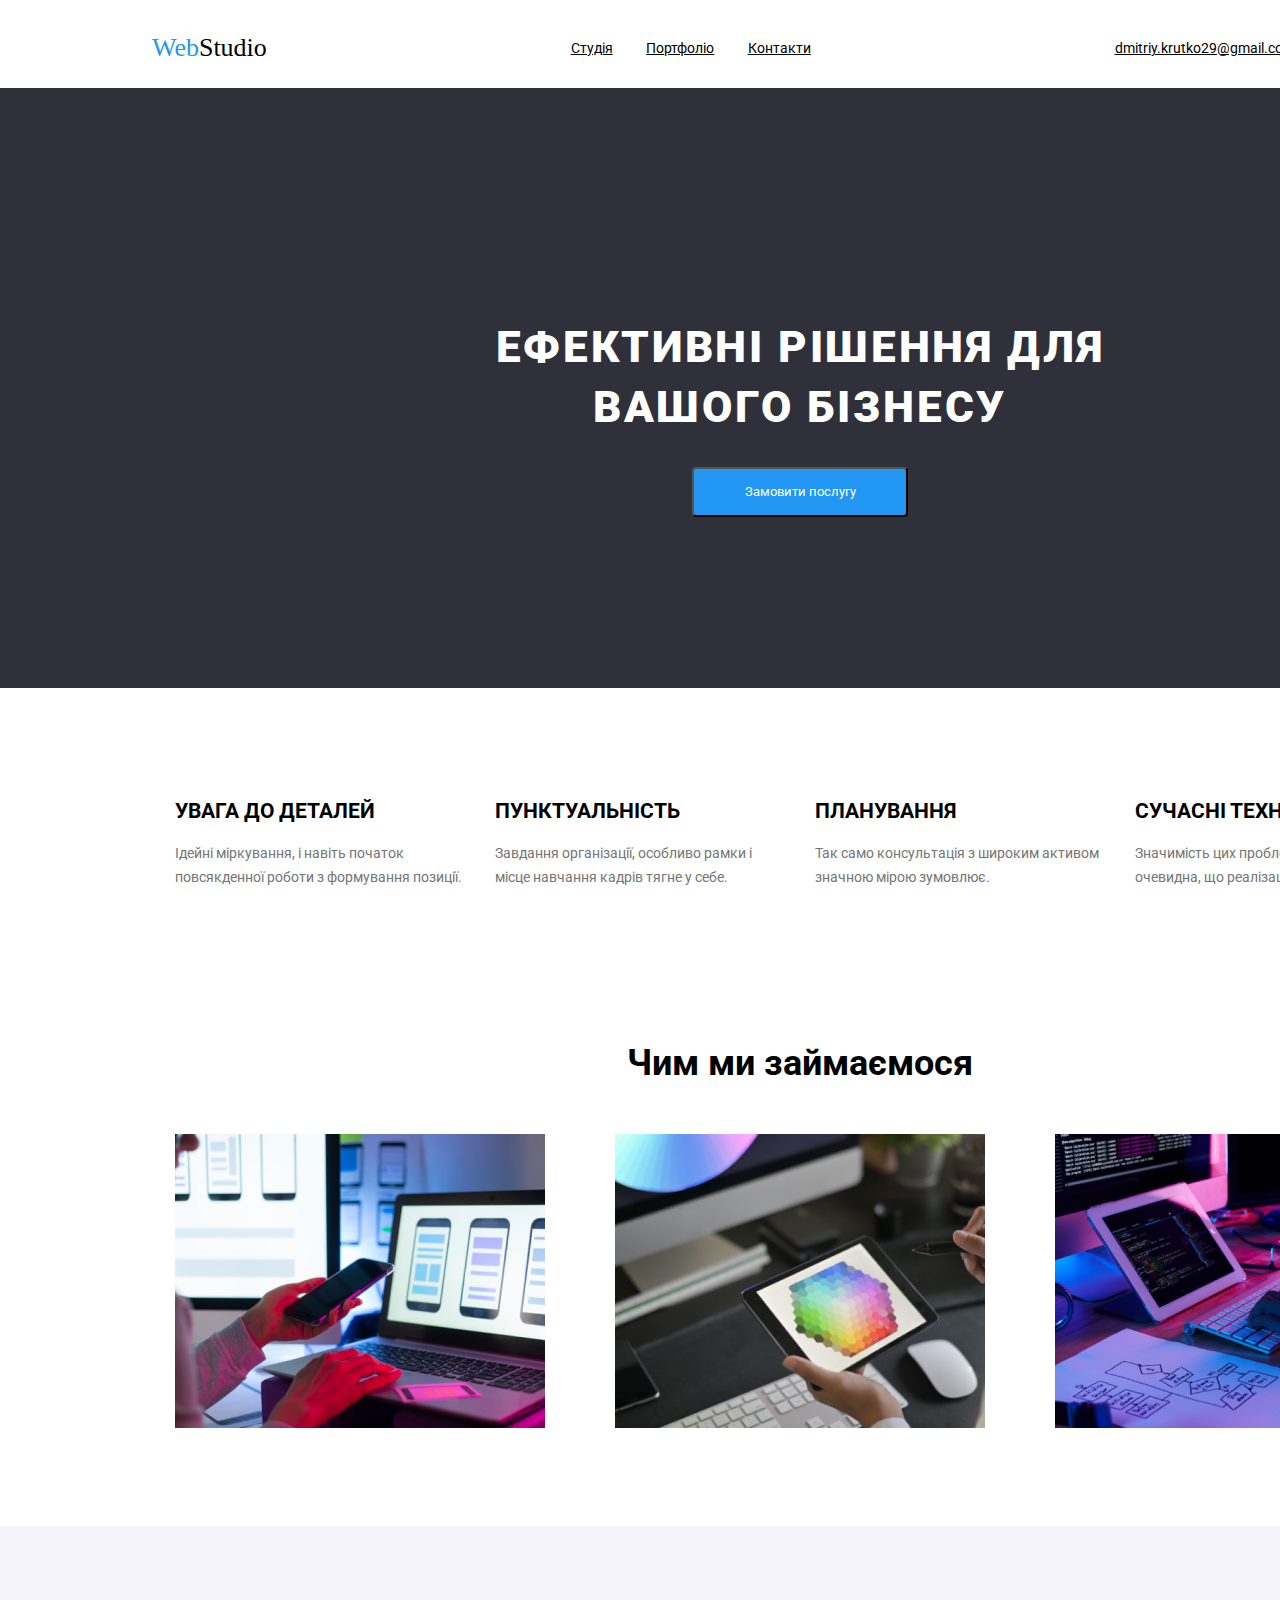
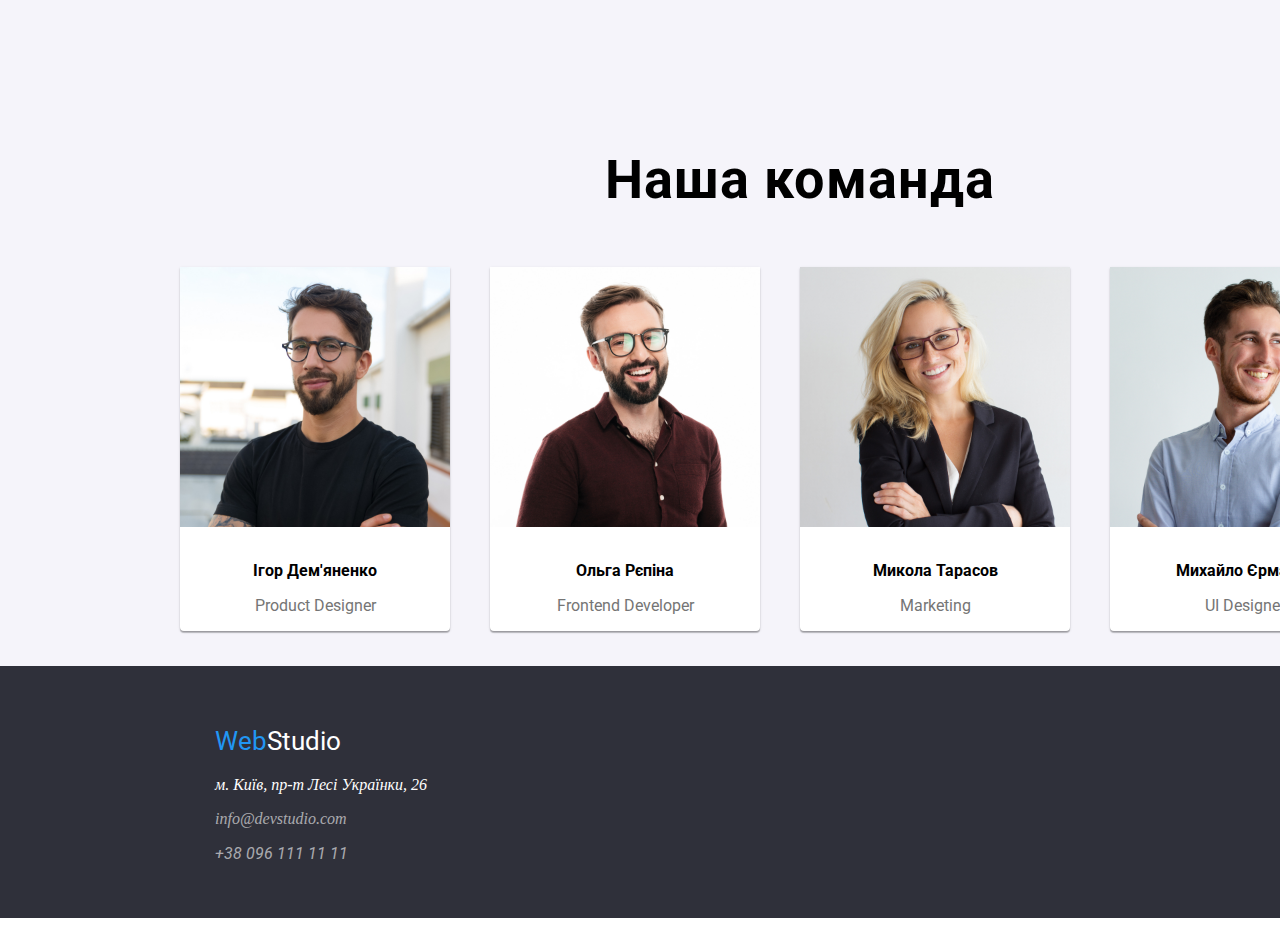
==== index.html @ a4841aaa "main" ====
<!DOCTYPE html>
<html lang="en">
    <head>
        <title>GoIT course</title>
        <meta charset="UTF-8">
        <link rel="stylesheet" href="./css/main.css">
        <link rel="preconnect" href="https://fonts.googleapis.com">
        <link rel="preconnect" href="https://fonts.gstatic.com" crossorigin>
        <link href="https://fonts.googleapis.com/css2?family=Roboto&display=swap" rel="stylesheet">
    </head>
    <body>
        <div class="container-body">
        <header class="header">
            <div class="logo">
            <span class="logofirstpart">Web</span><span class="logosecondpart">Studio
            </div>
            <div class="nav">
            <nav>
            <a href="Студія" class="studio">Студія</a>
            <a href="portfolio.html" class="portfolio">Портфоліо</a>
            <a href="Контакти">Контакти</a>
            </nav>
            </div>
            <div class="contacts-header">
            <a href="mailto:dmitriy.krutko29@gmail.com" class="mail">dmitriy.krutko29@gmail.com</a> 
            <a href="tel:+380504185567" class="phone">+38-050-418-55-67</a> 
            </div>
        </header>
        <main>
            <section class="banner">
                    <h1 id="bannertext">Ефективні рішення для вашого бізнесу</h1>
                    <button type="button" class="buttonbanner">Замовити послугу</button>
            </section>
            <section class="goals">
                <div id="goal">
                    <h2>УВАГА ДО ДЕТАЛЕЙ</h2>
                    <p class="abouttext">Ідейні міркування, і навіть початок повсякденної роботи з формування позиції.</p>
                </div>
                <div id="goal">
                    <h2>ПУНКТУАЛЬНІСТЬ</h2>
                    <p class="abouttext">Завдання організації, особливо рамки і місце навчання кадрів тягне у себе.</p>
                </div>
                <div id="goal">
                    <h2>ПЛАНУВАННЯ</h2>
                    <p class="abouttext">Так само консультація з широким активом значною мірою зумовлює.</p>
                </div>
                <div id="goal">
                    <h2>СУЧАСНІ ТЕХНОЛОГІЇ</h2>
                    <p class="abouttext">Значимість цих проблем настільки очевидна, що реалізація планових завдань.</p>
                </div>
            </section>
            <section>
                <div>
                    <h2 class="whatwedootext">Чим ми займаємося</h2>
                </div>    
                <div class="whatwedo">
                    <div><img src="./images/whatwedo.png" alt="whatwedo" width="370" height="294" class="whatweedoimg"></div>
                    <div><img src="./images/whatwedo2.png" alt="whatwedo2" width="370" height="294" class="whatweedoimg"></div>
                    <div><img src="./images/whatwedo3.png" alt="whatwedo3" width="370" height="294" class="whatweedoimg"></div>
                </div>
                </section>
            <section class="containerourteam">
                <div class="ourteamh1">
                    <h2>Наша команда</h2>
                </div>
                <div class="ourteam">
                <figure class="members-card">                    
                    <img src="./images/ourteam.jpg" alt="Ігор Дем'яненко" width="270" height="260">                    
                    <figcaption class="figurecaption-members">
                        <b>Ігор Дем'яненко</b>
                        <p class="abouttext">Product Designer</p>
                    </figcaption> 
                </figure>
                <figure class="members-card"> 
                    <img src="./images/ourteam2.jpg" alt="Ольга Рєпіна" width="270" height="260">
                    <figcaption class="figurecaption-members">
                        <b>Ольга Рєпіна</b>
                        <p class="abouttext">Frontend Developer</p>
                    </figcaption> 
                </figure class="members-card">                   
                <figure class="members-card"> 
                    <img src="./images/ourteam3.jpg" alt="Микола Тарасов" width="270" height="260">
                    <figcaption class="figurecaption-members">
                        <b>Микола Тарасов</b>
                        <p class="abouttext">Marketing</p>
                    </figcaption> 
                </figure>
                <figure class="members-card"> 
                    <img src="./images/ourteam4.jpg" alt="Михайло Єрмаков" width="270" height="260">
                    <figcaption class="figurecaption-members">
                        <b>Михайло Єрмаков</b>
                        <p class="abouttext">UI Designer</p>
                    </figcaption> 
                </figure>            
                </div>
            </section>
        </main>
        <footer class="footer">
            <div class="logofooter">
            <span class="logofirstpartfooter">Web</span><span class="logosecondpartfooter">Studio
            </div>
            <div>
            <address>
                <div class="adress">
                    м. Київ, пр-т Лесі Українки, 26
                </div>
                <p class="footer-adress-email">info@devstudio.com</p>  
                <p class="footer-adress-phone">+38 096 111 11 11</P>
            </address>
            </div>
        </footer>
        </div>
    </body>
</html>
---- css/main.css ----
@import url('https://fonts.googleapis.com/css2?family=Roboto&display=swap');

* {
    margin-left: 0;
}

.container-body {
    width: 1600px;
}

.header {
    width: 1600px;
    height: 80px;
    display: flex;
    justify-content: space-around;
    align-items: center;
}

.logo {
    justify-self: flex-start;
}

.nav {
    justify-self: center;
    font-size: 14px;
}

.studio{
    padding-right: 30px;
}   

.portfolio {
    padding-right: 30px;
}

.contacts-header {
    justify-self: end;
    font-size: 14px;
}

.mail {
    padding-right: 30px;
}

a {
    color: black;
    font-family: 'Roboto', sans-serif;
}

a:hover {
    color: #2196F3;
}

.logofirstpart {
    color: #2196F3;
    font-size: 26px;
}

.logosecondpart {
    color: black;
    font-size: 26px;
}

.banner {
    display: flex;
    flex-direction: column;
    height: 400px;
    align-items: center;
    background-color: #2F303A;
    padding-top: 200px;
}

#bannertext {
    height: 120px;
    width: 696px;
    font-family: 'Roboto', sans-serif;
    color: white;
    font-weight: 900;
    font-size: 44px;
    line-height: 60px;
    /* or 136% */
    text-align: center;
    letter-spacing: 0.06em;
    text-transform: uppercase;
}

.buttonbanner {
    height: 50px;
    width: 216px;
    background-color: #2196F3;
    font-family: 'Roboto', sans-serif;
    color: white;
    border-radius: 4px;
    
}

#button {
    height: 50px;
    width: 216px;
    padding-bottom: 92px;
}

.goals {
    display: flex;
    flex-flow: row nowrap;
    align-items: center;
    margin-left: 175px;
    margin-top: 94px;
    font-family: 'Roboto', sans-serif;
    font-weight: 400;
    font-size: 14px;
    line-height: 24px;
}

#goal {
    height: 72px;
    width: 290px;
    padding-right: 30px;
}

.whatwedo {
    display: flex;
    flex-direction: row;
    justify-content: center;
}

.whatweedoimg {
    padding: 0 35px 0 35px;
    padding-bottom: 94px;

}
.whatwedootext {
    text-align: center;
    font-size: 36px;
    margin-top: 94px;
    margin-bottom: 50px;
    font-family: 'Roboto', sans-serif;
    padding-top: 94px;

}

.containerourteam {
    display: block;
    align-content: center;
    flex-direction: column;
    height: 648px;
    background-color: #F5F4FA;
    padding-bottom: 92px;
}

.ourteamh1 {
    text-align: center;
    margin-top: 94px;
    margin-bottom: 50px;
    font-family: 'Roboto', sans-serif;
    font-weight: 700;
    font-size: 36px;
    line-height: 42px;
    text-align: center;
    letter-spacing: 0.03em;
    padding-top: 94px;
}

.ourteam {
    display: flex;
    flex-direction: row;
    justify-content: center;
}

.members-card {
    border-radius: 0px 0px 4px 4px;
    box-shadow: 0px 1px 3px rgba(0, 0, 0, 0.12), 0px 1px 1px rgba(0, 0, 0, 0.14), 0px 2px 1px rgba(0, 0, 0, 0.2);
    background: #FFFFFF;
}

.figurecaption-members {
    padding-top: 30px;
    font-size: 16px;
    font-family: 'Roboto', sans-serif;
    text-align: center;
}

.abouttext {
   color: #757575;;
}

.footer {
    display: flex;
    height: 252px;
    flex-direction: column;
    background-color: #2F303A;
}

.logofooter {
    margin-left: 215px;
    padding-top: 60px;
    padding-bottom: 20px;
}

.adress {
    color: white;
    margin-left: 215px;
}

.footer-adress-email {
    color: rgba(255, 255, 255, 0.6);
    margin-left: 215px;
}

.footer-adress-phone {
    color: rgba(255, 255, 255, 0.6);
    margin-left: 215px;
    font-family: 'Roboto', sans-serif;
}

.logofirstpartfooter {
    color: #2196F3;
    font-size: 26px;
    font-family: 'Roboto', sans-serif;
}

.logosecondpartfooter {
    color: white;
    font-size: 26px;
    font-family: 'Roboto', sans-serif;
}
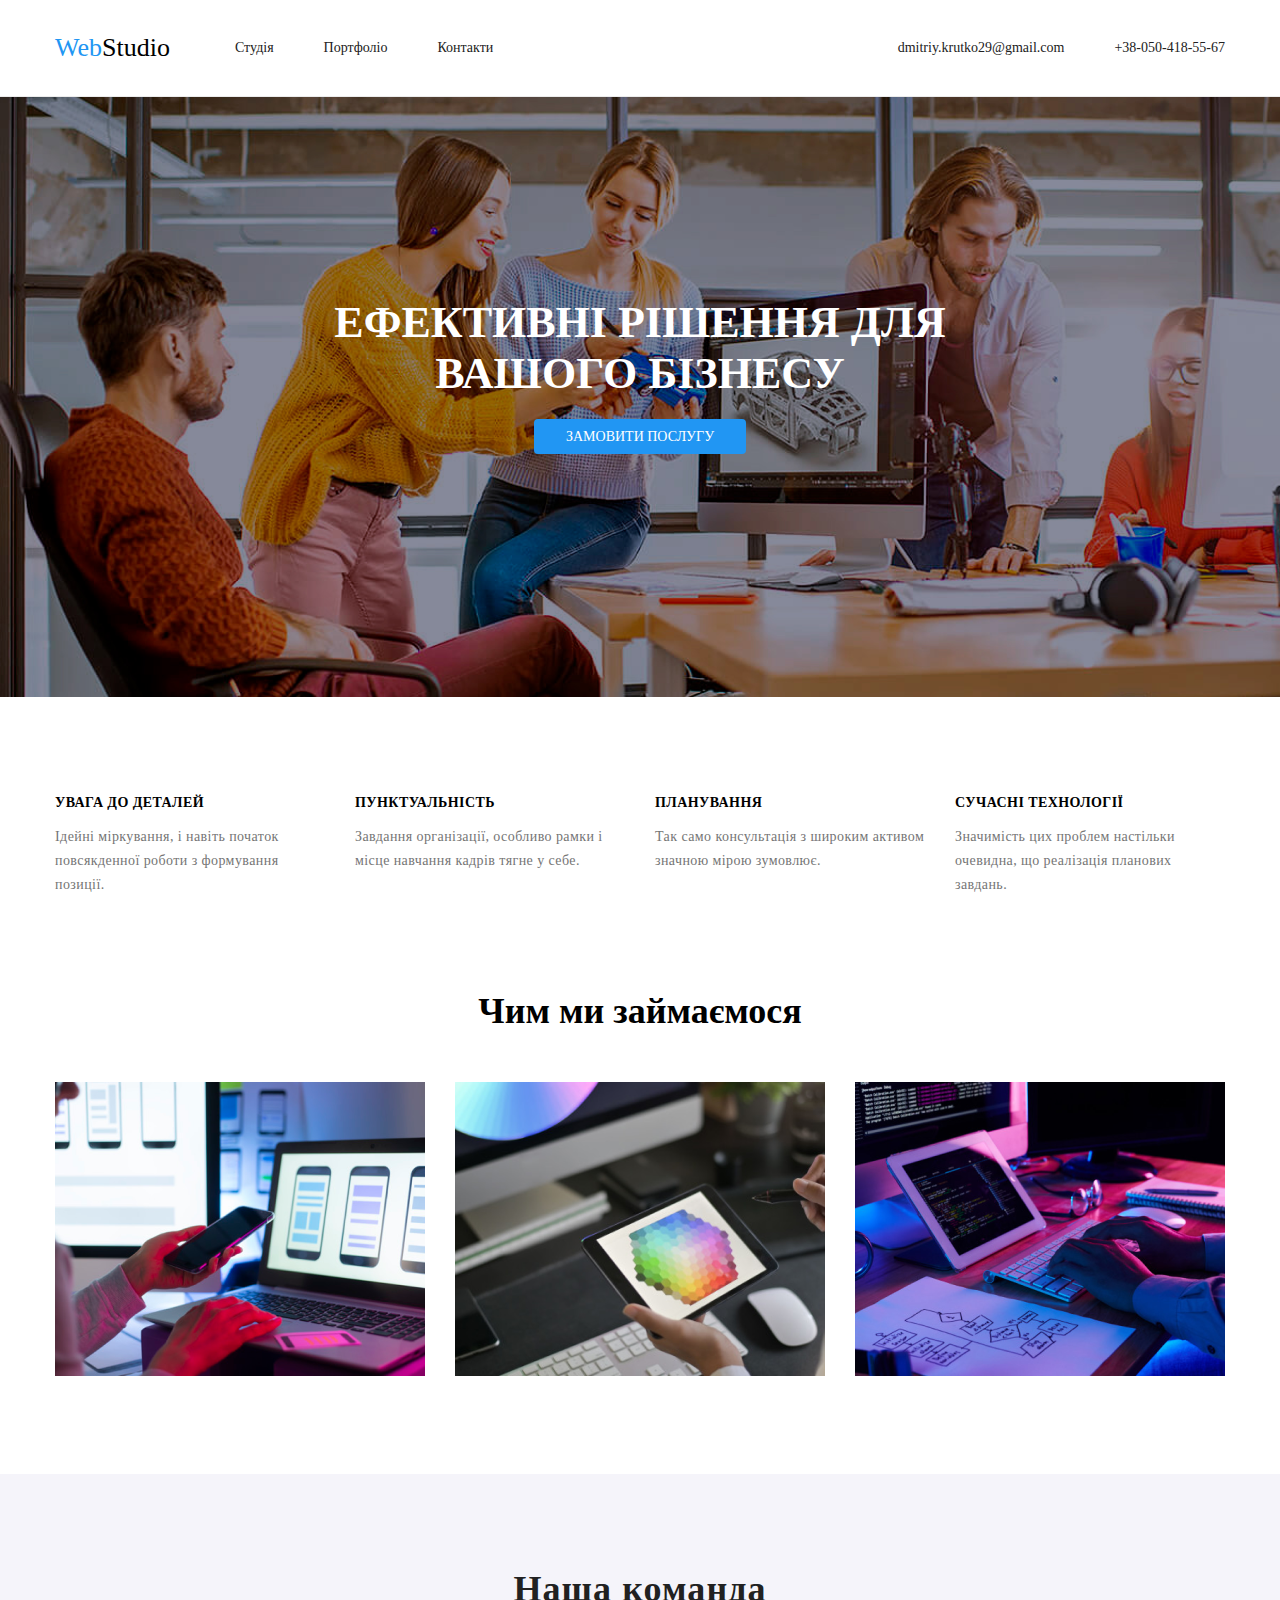
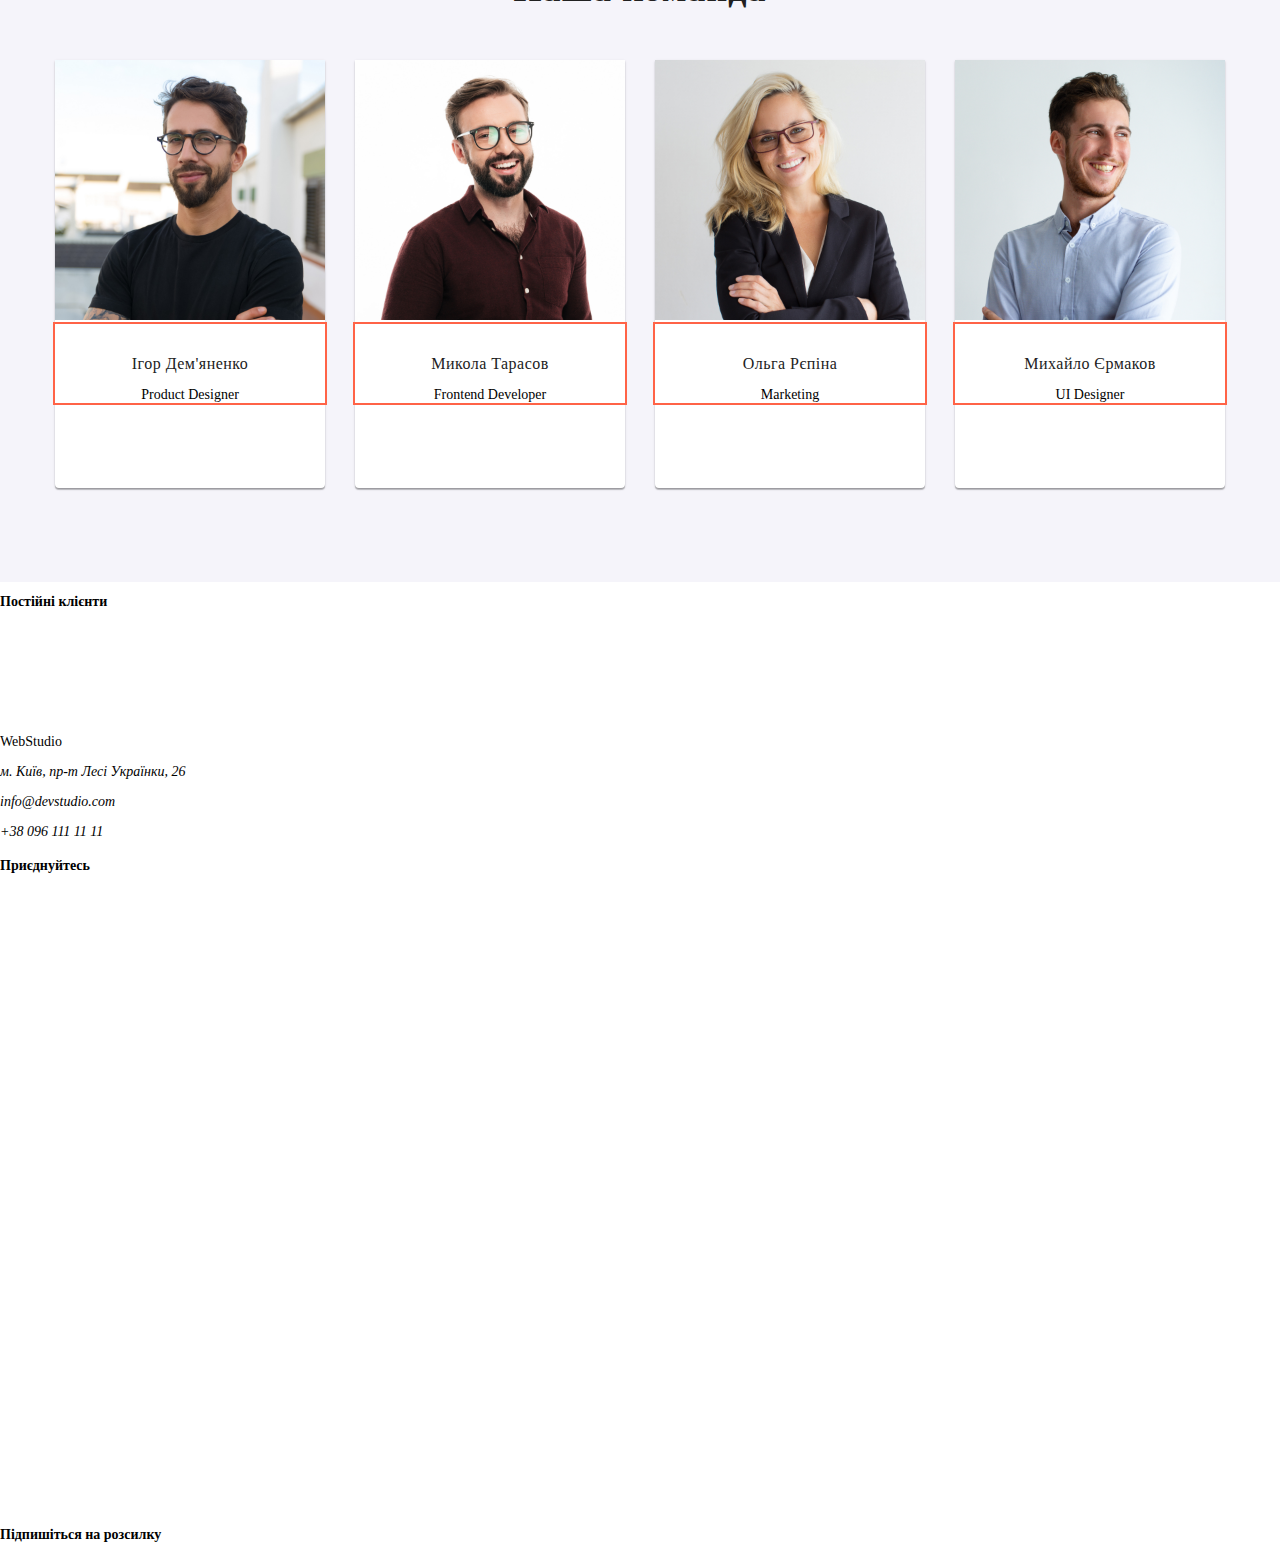
==== commit 3ff95bf1: "start" ====
--- a/index.html
+++ b/index.html
@@ -1,114 +1,231 @@
 <!DOCTYPE html>
 <html lang="en">
-    <head>
-        <title>GoIT course</title>
-        <meta charset="UTF-8">
-        <link rel="stylesheet" href="./css/main.css">
-        <link rel="preconnect" href="https://fonts.googleapis.com">
-        <link rel="preconnect" href="https://fonts.gstatic.com" crossorigin>
-        <link href="https://fonts.googleapis.com/css2?family=Roboto&display=swap" rel="stylesheet">
-    </head>
-    <body>
-        <div class="container-body">
-        <header class="header">
-            <div class="logo">
-            <span class="logofirstpart">Web</span><span class="logosecondpart">Studio
+
+<head>
+    <title>GoIT course</title>
+    <meta charset="UTF-8">
+    <link rel="stylesheet" href="./css/main.css">
+    <link rel="preconnect" href="https://fonts.googleapis.com">
+    <link rel="preconnect" href="https://fonts.gstatic.com" crossorigin>
+    <link rel="stylesheet" href="https://cdnjs.cloudflare.com/ajax/libs/normalize/8.0.1/normalize.min.css">
+    <link href="https://fonts.googleapis.com/css2?family=Roboto&display=swap" rel="stylesheet">
+</head>
+
+<body>
+    <header class="bordered">
+        <div class="container">
+            <div class="page-header">
+                <a href="index.html" class="logo"><span class="first-partlogo">Web</span><span class="second-partlogo">Studio</span></a>
+                <nav class="site-nav">
+                    <ul class="nav-item">
+                    <li class="item"><a href="studio.html" class="link-nav">Студія</a></li>
+                    <li class="item"><a href="portfolio.html" class="link-nav">Портфоліо</a></li>
+                    <li class="item"><a href="contacts.html" class="link-nav">Контакти</a></li>    
+                    </ul>             
+                </nav>
+                <ul class="header-contacts">
+                    <li class="item"><a href="mailto:dmitriy.krutko29@gmail.com" class="nav-contacts">dmitriy.krutko29@gmail.com</a></li>
+                    <li class="item"><a href="tel:+380504185567" class="nav-contacts">+38-050-418-55-67</a></li>
+                </ul>
             </div>
-            <div class="nav">
-            <nav>
-            <a href="Студія" class="studio">Студія</a>
-            <a href="portfolio.html" class="portfolio">Портфоліо</a>
-            <a href="Контакти">Контакти</a>
-            </nav>
+        </div>  
+    </header>
+    <main>
+        <!-- Банер -->
+        <section class="hero-section">
+            <div class="container hero">
+                <h1 class="hero-title">Ефективні рішення для
+                        <br>вашого бізнесу
+                </h1>
+                <a href="" class="btn-hero">Замовити послугу</a>
             </div>
-            <div class="contacts-header">
-            <a href="mailto:dmitriy.krutko29@gmail.com" class="mail">dmitriy.krutko29@gmail.com</a> 
-            <a href="tel:+380504185567" class="phone">+38-050-418-55-67</a> 
+        </section>
+        <!-- Цілі -->
+        <section>
+            <ul class="container goals">
+                <li class="item">
+                    <h3 class="goals-title">УВАГА ДО ДЕТАЛЕЙ</h3>
+                    <p>Ідейні міркування, і навіть початок повсякденної роботи з формування позиції.</p>
+                </li>
+                <li class="item">
+                    <h3 class="goals-title">ПУНКТУАЛЬНІСТЬ</h3>
+                    <p>Завдання організації, особливо рамки і місце навчання кадрів тягне у себе.</p>
+                </li>
+                <li class="item">
+                    <h3 class="goals-title">ПЛАНУВАННЯ</h3>
+                    <p>Так само консультація з широким активом значною мірою зумовлює.</p>
+                </li>
+                <li class="item">
+                    <h3 class="goals-title">СУЧАСНІ ТЕХНОЛОГІЇ</h3>
+                    <p>Значимість цих проблем настільки очевидна, що реалізація планових завдань.</p>
+                </li>
+            </ul>
+        </section>
+        <!-- Що ми робимо -->
+        <section class="container">
+            <h2 class="whatwedo-title">Чим ми займаємося</h2>
+            <ul class="whatwedo">
+                <li class="item"><img src="./images/whatwedo.png" alt="whatwedo"></li>
+                <li class="item"><img src="./images/whatwedo2.png" alt="whatwedo"></li>
+                <li class="item"><img src="./images/whatwedo3.png" alt="whatwedo"></li>
+            </ul>
+        </section>
+        <!-- Наша команда -->
+        <section  class="ourteam-section">
+            <div class="container ourteam"> 
+                <h2 class="titleourteam">Наша команда</h2>
+                <ul class="ourteam-list">
+                    <li class="item">
+                        <img src="./images/ourteam.jpg" alt="Ігор Дем'яненко" width="270" height="260">
+                        <div class="member">
+                            <h3 class="teamtitle">Ігор Дем'яненко</h3>
+                            <p class="about">Product Designer</p>
+                        </div>
+                        <ul>
+                            <li>
+                                <svg></svg>
+                            </li>
+                            <li>
+                                <svg></svg>
+                            </li>
+                            <li>
+                                <svg></svg>
+                            </li>
+                            <li>
+                                <svg></svg>
+                            </li>
+                        </ul>
+                    </li>
+                    <li class="item">
+                        <img src="./images/ourteam2.jpg" alt="Ольга Рєпіна" width="270" height="260">
+                        <div class="member">
+                            <h3 class="teamtitle">Микола Тарасов</h3>
+                            <p class="about">Frontend Developer</p>
+                        </div>
+                        <ul>
+                            <li>
+                                <svg></svg>
+                            </li>
+                            <li>
+                                <svg></svg>
+                            </li>
+                            <li>
+                                <svg></svg>
+                            </li>
+                            <li>
+                                <svg></svg>
+                            </li>
+                        </ul>
+                    </li>
+                    <li class="item">
+                        <img src="./images/ourteam3.jpg" alt="Микола Тарасов" width="270" height="260">
+                        <div class="member">
+                            <h3 class="teamtitle">Ольга Рєпіна</h3>
+                            <p class="about">Marketing</p>
+                        </div>
+                        <ul>
+                            <li>
+                                <svg></svg>
+                            </li>
+                            <li>
+                                <svg></svg>
+                            </li>
+                            <li>
+                                <svg></svg>
+                            </li>
+                            <li>
+                                <svg></svg>
+                            </li>
+                        </ul>
+                    </li>
+                    <li class="item">
+                        <img src="./images/ourteam4.jpg" alt="Михайло Єрмаков" width="270" height="260">
+                        <div class="member">
+                            <h3 class="teamtitle">Михайло Єрмаков</h3>
+                            <p class="about">UI Designer</p>
+                        </div>
+
+                        <ul>
+                            <li>
+                                <svg></svg>
+                            </li>
+                            <li>
+                                <svg></svg>
+                            </li>
+                            <li>
+                                <svg></svg>
+                            </li>
+                            <li>
+                                <svg></svg>
+                            </li>
+                        </ul>
+                    </li>
+                </ul></div>
+           
+        </section>
+        <!-- Постійні клієнти -->
+        <section class="section">
+            <h2 class="section-title">Постійні клієнти</h2>
+            <Ul>
+                <li>
+                    <a href="">
+                        <img src="" alt="">
+                    </a>
+                </li>
+                <li><a href="">
+                        <img src="" alt="">
+                    </a>
+                </li>
+                <li><a href="">
+                        <img src="" alt="">
+                    </a>
+                </li>
+                <li><a href="">
+                        <img src="" alt="">
+                    </a>
+                </li>
+                <li><a href="">
+                        <img src="" alt="">
+                    </a>
+                </li>
+                <li><a href="">
+                        <img src="" alt="">
+                    </a>
+                </li>
+            </Ul>
+        </section>
+    </main>
+    <footer>
+        <span>Web</span><span>Studio</span>
+        <address>
+            <p>м. Київ, пр-т Лесі Українки, 26</p>
+            <p>info@devstudio.com</p>
+            <p>+38 096 111 11 11</P>
+        </address>
+        <section>
+            <h4>Приєднуйтесь</h4>
+            <ul>
+                <li>
+                    <svg></svg>
+                </li>
+                <li>
+                    <svg></svg>
+                </li>
+                <li>
+                    <svg></svg>
+                </li>
+                <li>
+                    <svg></svg>
+                </li>
+            </ul>
+        </section>
+        <section>
+            <h4>Підпишіться на розсилку</h4>
+            <div>
+                <form action=""></form>
             </div>
-        </header>
-        <main>
-            <section class="banner">
-                    <h1 id="bannertext">Ефективні рішення для вашого бізнесу</h1>
-                    <button type="button" class="buttonbanner">Замовити послугу</button>
-            </section>
-            <section class="goals">
-                <div id="goal">
-                    <h2>УВАГА ДО ДЕТАЛЕЙ</h2>
-                    <p class="abouttext">Ідейні міркування, і навіть початок повсякденної роботи з формування позиції.</p>
-                </div>
-                <div id="goal">
-                    <h2>ПУНКТУАЛЬНІСТЬ</h2>
-                    <p class="abouttext">Завдання організації, особливо рамки і місце навчання кадрів тягне у себе.</p>
-                </div>
-                <div id="goal">
-                    <h2>ПЛАНУВАННЯ</h2>
-                    <p class="abouttext">Так само консультація з широким активом значною мірою зумовлює.</p>
-                </div>
-                <div id="goal">
-                    <h2>СУЧАСНІ ТЕХНОЛОГІЇ</h2>
-                    <p class="abouttext">Значимість цих проблем настільки очевидна, що реалізація планових завдань.</p>
-                </div>
-            </section>
-            <section>
-                <div>
-                    <h2 class="whatwedootext">Чим ми займаємося</h2>
-                </div>    
-                <div class="whatwedo">
-                    <div><img src="./images/whatwedo.png" alt="whatwedo" width="370" height="294" class="whatweedoimg"></div>
-                    <div><img src="./images/whatwedo2.png" alt="whatwedo2" width="370" height="294" class="whatweedoimg"></div>
-                    <div><img src="./images/whatwedo3.png" alt="whatwedo3" width="370" height="294" class="whatweedoimg"></div>
-                </div>
-                </section>
-            <section class="containerourteam">
-                <div class="ourteamh1">
-                    <h2>Наша команда</h2>
-                </div>
-                <div class="ourteam">
-                <figure class="members-card">                    
-                    <img src="./images/ourteam.jpg" alt="Ігор Дем'яненко" width="270" height="260">                    
-                    <figcaption class="figurecaption-members">
-                        <b>Ігор Дем'яненко</b>
-                        <p class="abouttext">Product Designer</p>
-                    </figcaption> 
-                </figure>
-                <figure class="members-card"> 
-                    <img src="./images/ourteam2.jpg" alt="Ольга Рєпіна" width="270" height="260">
-                    <figcaption class="figurecaption-members">
-                        <b>Ольга Рєпіна</b>
-                        <p class="abouttext">Frontend Developer</p>
-                    </figcaption> 
-                </figure class="members-card">                   
-                <figure class="members-card"> 
-                    <img src="./images/ourteam3.jpg" alt="Микола Тарасов" width="270" height="260">
-                    <figcaption class="figurecaption-members">
-                        <b>Микола Тарасов</b>
-                        <p class="abouttext">Marketing</p>
-                    </figcaption> 
-                </figure>
-                <figure class="members-card"> 
-                    <img src="./images/ourteam4.jpg" alt="Михайло Єрмаков" width="270" height="260">
-                    <figcaption class="figurecaption-members">
-                        <b>Михайло Єрмаков</b>
-                        <p class="abouttext">UI Designer</p>
-                    </figcaption> 
-                </figure>            
-                </div>
-            </section>
-        </main>
-        <footer class="footer">
-            <div class="logofooter">
-            <span class="logofirstpartfooter">Web</span><span class="logosecondpartfooter">Studio
-            </div>
-            <div>
-            <address>
-                <div class="adress">
-                    м. Київ, пр-т Лесі Українки, 26
-                </div>
-                <p class="footer-adress-email">info@devstudio.com</p>  
-                <p class="footer-adress-phone">+38 096 111 11 11</P>
-            </address>
-            </div>
-        </footer>
-        </div>
-    </body>
+        </section>
+    </footer>
+</body>
+
 </html>--- a/css/main.css
+++ b/css/main.css
@@ -1,226 +1,304 @@
-@import url('https://fonts.googleapis.com/css2?family=Roboto&display=swap');
-
-* {
-    margin-left: 0;
-}
-
-.container-body {
-    width: 1600px;
-}
-
-.header {
-    width: 1600px;
-    height: 80px;
-    display: flex;
-    justify-content: space-around;
+@import url("https://fonts.googleapis.com/css2?family=Roboto&display=swap");
+
+:root {
+    --primery-text-color: #212121;
+    --secondary-text-color: #757575;
+    --hover-effect-color: #2196F3;
+}
+
+html {
+    box-sizing: border-box;
+}
+
+*, *::after, ::before {
+  box-sizing: inherit;
+  list-style: none;
+  font-size: 14px;
+}
+
+body {
+    margin: 0;
+}
+
+.container {
+    width: 1200px;
+    padding: 0 15px;
+    margin: auto;
+    text-align: center;
+    /* outline: 2px solid tomato; */
+}
+
+/* header */
+
+.bordered {
+    border-bottom: 1px solid #ECECEC;
+}
+
+.page-header {
+    display: flex;
     align-items: center;
 }
 
 .logo {
-    justify-self: flex-start;
-}
-
-.nav {
-    justify-self: center;
-    font-size: 14px;
-}
-
-.studio{
-    padding-right: 30px;
-}   
-
-.portfolio {
-    padding-right: 30px;
-}
-
-.contacts-header {
-    justify-self: end;
-    font-size: 14px;
-}
-
-.mail {
-    padding-right: 30px;
-}
-
-a {
+    text-decoration: none;
+}
+
+.first-partlogo {
+    font-size: 26px;
+    color: var(--hover-effect-color);
+}
+
+.second-partlogo {
+    font-size: 26px;
     color: black;
-    font-family: 'Roboto', sans-serif;
-}
-
-a:hover {
-    color: #2196F3;
-}
-
-.logofirstpart {
-    color: #2196F3;
-    font-size: 26px;
-}
-
-.logosecondpart {
-    color: black;
-    font-size: 26px;
-}
-
-.banner {
-    display: flex;
-    flex-direction: column;
-    height: 400px;
-    align-items: center;
-    background-color: #2F303A;
+}
+
+.nav-item {
+    display: flex;
+    margin-top: 0px;
+    margin-bottom: 0px;
+}
+
+.header-contacts .nav-contacts {
+    color: var(--primery-text-color);
+    text-decoration: none;
+}
+
+.header-contacts .nav-contacts:hover {
+    color: var(--hover-effect-color);
+}
+
+.header-contacts .item:last-child {
+    margin-left: 50px;
+}
+
+.link-nav {
+    display: block;
+    text-decoration: none;
+    padding-top: 40px;
+    padding-bottom: 40px;
+    padding-left: 25px;
+    padding-right: 25px;
+    color: var(--primery-text-color);
+}
+
+.link-nav:nth-last-child() {
+    margin-right: 0px;
+ 
+}
+
+
+.link-nav:hover {
+    color: var(--hover-effect-color);
+}
+
+.header-contacts {
+    display: flex;
+    margin-left: auto;
+}
+
+/* hero */
+
+.hero-section {
+background-image: url(../images/hero.png);
+}
+
+.hero {
+    height: 600px;
+    margin: auto;
+    text-align: center;
+    /* outline: 2px solid tomato; */
+        
+}
+
+.hero-title {
+    font-size: 44px;
+    color: white;
+    text-transform: uppercase;
+    margin-top: 0px;
+    margin-bottom: 30px;
     padding-top: 200px;
-}
-
-#bannertext {
-    height: 120px;
-    width: 696px;
-    font-family: 'Roboto', sans-serif;
+    /* outline: 2px solid tomato; */
+}
+
+.btn-hero {
+    background-color: #2196F3;
     color: white;
-    font-weight: 900;
-    font-size: 44px;
-    line-height: 60px;
-    /* or 136% */
-    text-align: center;
-    letter-spacing: 0.06em;
+    text-decoration: none;
     text-transform: uppercase;
-}
-
-.buttonbanner {
-    height: 50px;
-    width: 216px;
-    background-color: #2196F3;
-    font-family: 'Roboto', sans-serif;
-    color: white;
+    padding: 10px 32px;
     border-radius: 4px;
+    /* outline: 2px solid tomato; */
+}
+
+/* Goals */
+
+.goals {
+    display: flex;
+    /* outline: 2px solid tomato; */
+    margin-top: 94px;
+    text-align: start;
     
 }
 
-#button {
-    height: 50px;
-    width: 216px;
-    padding-bottom: 92px;
-}
-
-.goals {
-    display: flex;
-    flex-flow: row nowrap;
-    align-items: center;
-    margin-left: 175px;
-    margin-top: 94px;
-    font-family: 'Roboto', sans-serif;
+.goals .item {
+    width: 270px;
     font-weight: 400;
     font-size: 14px;
     line-height: 24px;
-}
-
-#goal {
-    height: 72px;
-    width: 290px;
-    padding-right: 30px;
+    letter-spacing: 0.03em;
+}
+
+.goals .item + .item {
+    margin-left: 30px;
+}
+
+.goals-title {
+    margin-top: 0px;
+    margin-bottom: 10px;
+}
+
+.item > p {
+    margin: 0px;
+    color: var(--secondary-text-color);
+}
+
+/* whatwedo */
+
+.whatwedo-title {
+    font-size: 36px;
+    margin-top: 93px;
+    margin-bottom: 50px;
 }
 
 .whatwedo {
     display: flex;
-    flex-direction: row;
-    justify-content: center;
-}
-
-.whatweedoimg {
-    padding: 0 35px 0 35px;
+    padding-left: 0px;
+    margin-top: 0px;
+    margin-bottom: 94px;
+}
+
+.whatwedo .item + .item {
+    margin-left: 30px;
+}
+
+/* ourteam-section */
+.ourteam-section {
+background-color: #F5F4FA;
+}
+
+.ourteam-list {
+    display: flex;
+    margin-top: 0px;
+    margin-bottom: 0px;
+    padding-left: 0px;
     padding-bottom: 94px;
-
-}
-.whatwedootext {
-    text-align: center;
-    font-size: 36px;
-    margin-top: 94px;
-    margin-bottom: 50px;
-    font-family: 'Roboto', sans-serif;
+}
+
+.titleourteam {
+    margin-top: 0px;
+    margin-bottom: 0px;
     padding-top: 94px;
-
-}
-
-.containerourteam {
-    display: block;
-    align-content: center;
-    flex-direction: column;
-    height: 648px;
-    background-color: #F5F4FA;
-    padding-bottom: 92px;
-}
-
-.ourteamh1 {
-    text-align: center;
-    margin-top: 94px;
-    margin-bottom: 50px;
-    font-family: 'Roboto', sans-serif;
+    padding-bottom: 50px;
     font-weight: 700;
     font-size: 36px;
     line-height: 42px;
     text-align: center;
     letter-spacing: 0.03em;
-    padding-top: 94px;
-}
-
-.ourteam {
-    display: flex;
-    flex-direction: row;
+    color: #212121;
+}
+
+.ourteam-list .item {
+    width: 270px;
+    height: 428px;
+    /* outline: 2px solid tomato; */
+    background: #FFFFFF;
+    box-shadow: 0px 1px 3px rgba(0, 0, 0, 0.12), 0px 1px 1px rgba(0, 0, 0, 0.14), 0px 2px 1px rgba(0, 0, 0, 0.2);
+    border-radius: 0px 0px 4px 4px;
+}
+
+.ourteam-list .item + .item {
+    margin-left: 30px;
+}
+
+.teamtitle {
+    margin: 0px;
+    font-weight: 500;
+    font-size: 16px;
+    line-height: 19px;    
+    text-align: center;
+    letter-spacing: 0.03em;
+    color: #212121;
+}
+
+.member {
+    padding-top: 30px;
+    outline: 2px solid tomato;
+}
+
+.filters { 
+    display: flex; 
     justify-content: center;
-}
-
-.members-card {
-    border-radius: 0px 0px 4px 4px;
-    box-shadow: 0px 1px 3px rgba(0, 0, 0, 0.12), 0px 1px 1px rgba(0, 0, 0, 0.14), 0px 2px 1px rgba(0, 0, 0, 0.2);
-    background: #FFFFFF;
-}
-
-.figurecaption-members {
-    padding-top: 30px;
-    font-size: 16px;
-    font-family: 'Roboto', sans-serif;
-    text-align: center;
-}
-
-.abouttext {
-   color: #757575;;
-}
-
-.footer {
-    display: flex;
-    height: 252px;
-    flex-direction: column;
-    background-color: #2F303A;
-}
-
-.logofooter {
-    margin-left: 215px;
-    padding-top: 60px;
-    padding-bottom: 20px;
-}
-
-.adress {
-    color: white;
-    margin-left: 215px;
-}
-
-.footer-adress-email {
-    color: rgba(255, 255, 255, 0.6);
-    margin-left: 215px;
-}
-
-.footer-adress-phone {
-    color: rgba(255, 255, 255, 0.6);
-    margin-left: 215px;
-    font-family: 'Roboto', sans-serif;
-}
-
-.logofirstpartfooter {
-    color: #2196F3;
-    font-size: 26px;
-    font-family: 'Roboto', sans-serif;
-}
-
-.logosecondpartfooter {
-    color: white;
-    font-size: 26px;
-    font-family: 'Roboto', sans-serif;
+    margin-top: 94px;
+    margin-bottom: 50px;
+    padding-left: 0;
+} 
+ 
+.filters .item { 
+    margin-left: 8px; 
+    margin-bottom: 50px; 
+} 
+ 
+.btn-filters { 
+    padding: 6px 22px; 
+    color: black; 
+    background: #F5F4FA; 
+    border-radius: 4px; 
+    text-decoration: none; 
+} 
+ 
+.btn-filters:hover,  
+.btn-filters:focus { 
+    color: white; 
+    background-color: #2196F3; 
+} 
+ 
+.carts { 
+    display: flex; 
+    flex-wrap: wrap; 
+    margin-top: 0; 
+    margin-bottom: 0; 
+    padding-left: 0px; 
+} 
+ 
+.carts .item { 
+    width: 370px; 
+    height: 404px; 
+    margin-right: 30px; 
+    margin-bottom: 30px; 
+    background: #FFFFFF; 
+    border: 1px solid #EEEEEE; 
+    /* box-shadow: 0px 1px 1px rgba(0, 0, 0, 0.12), 0px 4px 4px rgba(0, 0, 0, 0.06), 1px 4px 6px rgba(0, 0, 0, 0.16); */ 
+} 
+ 
+.item .cart-link { 
+    text-decoration: none; 
+} 
+ 
+.carts .item:nth-child(3n) { 
+    margin-right: 0; 
+} 
+ 
+.carts .item:nth-last-child(-n + 3) { 
+    margin-bottom: 0; 
+} 
+ 
+.cart-text { 
+    padding-left: 24px; 
+    padding-top: 20px; 
+} 
+ 
+.titlecart { 
+    margin-top: 0; 
+    margin-bottom: 0; 
 }